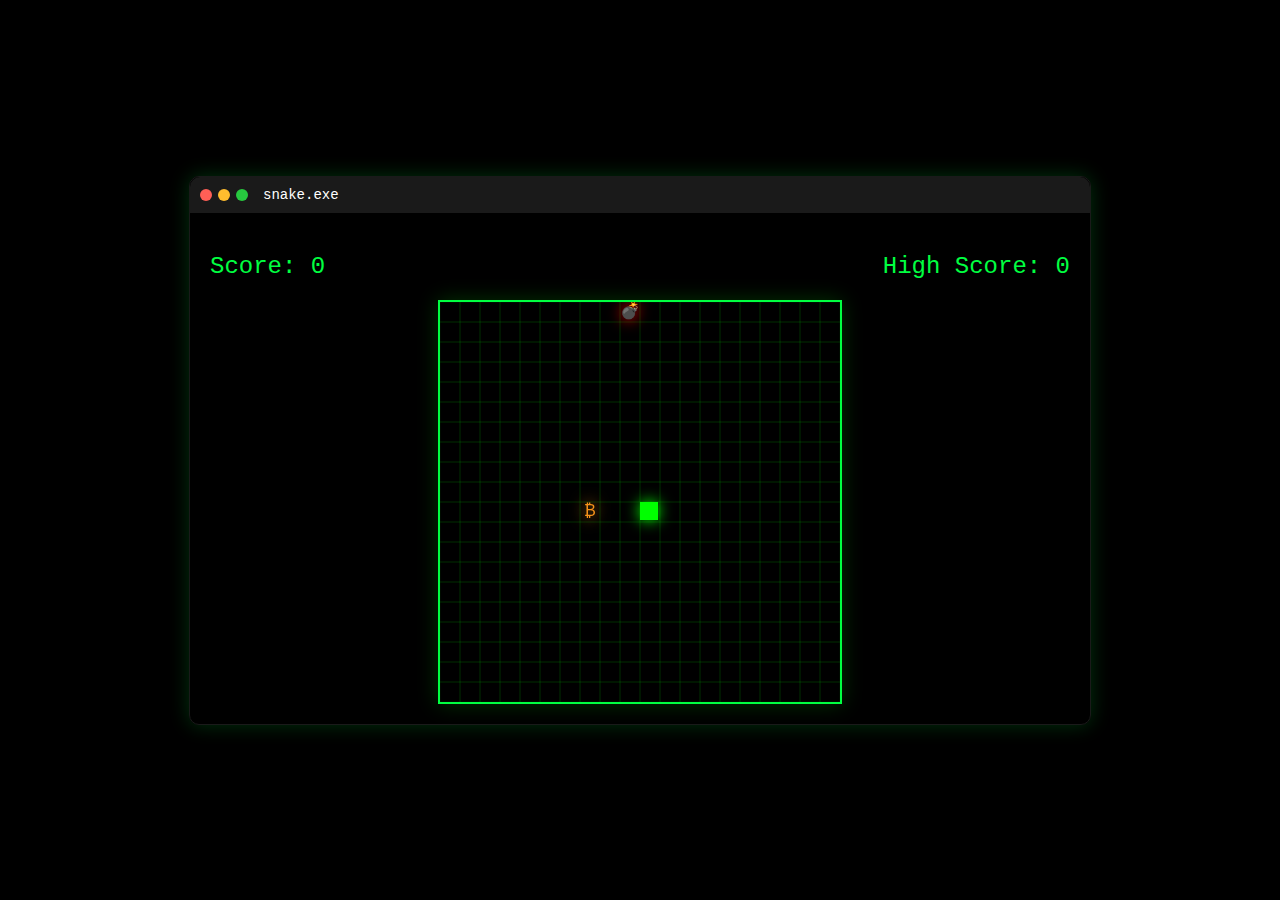
==== snake.html @ 33563375 "bdhibaibfihadbyeGFV" ====
<!DOCTYPE html>
<html lang="en">

<head>
    <meta charset="UTF-8">
    <meta name="viewport" content="width=device-width, initial-scale=1.0, maximum-scale=1.0, user-scalable=no">
    <title>40960 Snake Game</title>
    <style>
        :root {
            --matrix-green: #00ff41;
            --terminal-bg: rgba(0, 0, 0, 0.9);
            --terminal-border: #1a1a1a;
        }

        body {
            margin: 0;
            padding: 20px;
            min-height: 100vh;
            min-height: 100dvh;
            font-family: 'Courier New', monospace;
            background: #000;
            color: var(--matrix-green);
            display: flex;
            justify-content: center;
            align-items: center;
            box-sizing: border-box;
        }

        .terminal {
            width: 90%;
            max-width: 900px;
            background: var(--terminal-bg);
            border: 1px solid var(--terminal-border);
            border-radius: 10px;
            box-shadow: 0 0 20px rgba(0, 255, 65, 0.2);
        }

        .terminal-header {
            padding: 10px;
            background: var(--terminal-border);
            border-top-left-radius: 10px;
            border-top-right-radius: 10px;
            display: flex;
            align-items: center;
        }

        .dots {
            display: flex;
            gap: 6px;
            margin-right: 15px;
        }

        .dot {
            width: 12px;
            height: 12px;
            border-radius: 50%;
        }

        .red {
            background-color: #ff5f56;
        }

        .yellow {
            background-color: #ffbd2e;
        }

        .green {
            background-color: #27c93f;
        }

        .terminal-title {
            color: #fff;
            font-size: 14px;
        }

        .game-container {
            padding: clamp(15px, 3vw, 20px);
            display: flex;
            flex-direction: column;
            align-items: center;
            position: relative;
        }

        canvas {
            border: 2px solid var(--matrix-green);
            background-color: #000;
            max-width: 100%;
            height: auto;
            box-shadow: 0 0 20px rgba(0, 255, 0, 0.2);
        }

        .stats {
            width: 100%;
            display: flex;
            justify-content: space-between;
            margin: 20px 0;
            font-size: clamp(1rem, 3vw, 1.5rem);
        }

        .game-over {
            display: none;
            position: absolute;
            top: 50%;
            left: 50%;
            transform: translate(-50%, -50%);
            font-size: clamp(2rem, 6vw, 3rem);
            color: #ff0000;
            text-align: center;
            background: rgba(0, 0, 0, 0.9);
            padding: 20px;
            border-radius: 10px;
            z-index: 100;
        }

        .restart-btn {
            display: none;
            margin-top: 20px;
            padding: 12px 24px;
            background: rgba(0, 255, 65, 0.1);
            border: 1px solid var(--matrix-green);
            color: var(--matrix-green);
            cursor: pointer;
            font-family: 'Courier New', monospace;
            font-size: 1rem;
            border-radius: 5px;
            transition: all 0.3s ease;
            width: 200px;
            margin-left: auto;
            margin-right: auto;
        }

        .restart-btn:hover {
            background: var(--matrix-green);
            color: black;
            box-shadow: 0 0 15px rgba(0, 255, 65, 0.5);
        }

        /* Media Queries */
        @media screen and (max-width: 768px) {
            body {
                padding: 10px;
            }

            .terminal {
                width: 95%;
            }

            .game-container {
                padding: 10px;
            }
        }

        /* Handle very small screens */
        @media screen and (max-width: 380px) {
            .stats {
                flex-direction: column;
                align-items: center;
                gap: 10px;
            }
        }

        /* Handle landscape orientation on mobile */
        @media screen and (max-height: 600px) and (orientation: landscape) {
            body {
                padding: 10px;
            }

            .terminal {
                height: 95vh;
            }

            canvas {
                height: 60vh;
                width: auto;
            }
        }
    </style>
</head>

<body>
    <div class="terminal">
        <div class="terminal-header">
            <span class="dots">
                <span class="dot red"></span>
                <span class="dot yellow"></span>
                <span class="dot green"></span>
            </span>
            <span class="terminal-title">snake.exe</span>
        </div>

        <div class="game-container">
            <div class="stats">
                <div>Score: <span id="score">0</span></div>
                <div>High Score: <span id="highScore">0</span></div>
            </div>
            <canvas id="gameCanvas" width="400" height="400"></canvas>
            <div id="gameOver" class="game-over">
                GAME OVER<br>
                <button class="restart-btn" id="restartBtn">RESTART</button>
            </div>
        </div>
    </div>

    <script>
        const canvas = document.getElementById('gameCanvas');
        const ctx = canvas.getContext('2d');
        const scoreElement = document.getElementById('score');
        const gameOverElement = document.getElementById('gameOver');

        const gridSize = 20;
        const tileCount = canvas.width / gridSize;

        let snake = [
            { x: 10, y: 10 },
        ];
        let foods = [
            { x: 15, y: 15, type: 'BTC' }
        ];
        let dx = 0;
        let dy = 0;
        let score = 0;
        let gameRunning = true;

        let highScore = localStorage.getItem('snakeHighScore') || 0;
        document.getElementById('highScore').textContent = highScore;
        const restartBtn = document.getElementById('restartBtn');

        let gameSpeed = 200; // Starting speed (milliseconds) - SLOWER
        let baseSpeed = 200; // Base speed to calculate from - SLOWER
        let speedIncrement = 3; // Smaller increment for more gradual speed increase
        let speedThreshold = 100; // More points needed for speed increase
        let gameLoop; // Store interval ID

        // Add these constants for different foods and their values
        const FOODS = {
            BTC: { points: 50, color: '#F7931A', symbol: '₿' },
            ETH: { points: 30, color: '#627EEA', symbol: 'Ξ' },
            SOL: { points: 20, color: '#00FFA3', symbol: '◎' },
            DOGE: { points: 10, color: '#BA9F33', symbol: 'Ð' },
            BOMB: { points: -30, color: '#FF0000', symbol: '💣' }
        };

        // Add these variables at the top with other declarations
        let foodTimer; // Timer for food changes
        const FOOD_CHANGE_INTERVAL = 6000; // 6 seconds in milliseconds

        function initGame() {
            snake = [{ x: 10, y: 10 }];
            generateFood();
            dx = 0;
            dy = 0;
            score = 0;
            gameSpeed = baseSpeed;
            gameRunning = true;
            scoreElement.textContent = score;
            gameOverElement.style.display = 'none';
            restartBtn.style.display = 'none';
            startGameLoop();
            startFoodTimer();
        }

        function gameOver() {
            gameRunning = false;
            gameOverElement.style.display = 'block';
            restartBtn.style.display = 'block';
            clearInterval(foodTimer);

            if (score > highScore) {
                highScore = score;
                localStorage.setItem('snakeHighScore', highScore);
                document.getElementById('highScore').textContent = highScore;
            }
        }

        restartBtn.addEventListener('click', initGame);

        // Add space bar to start/restart
        document.addEventListener('keydown', (event) => {
            if (event.code === 'Space' && !gameRunning) {
                initGame();
            }
        });

        // Initialize the game
        initGame();

        document.addEventListener('keydown', changeDirection);

        function changeDirection(event) {
            const LEFT = 37;
            const UP = 38;
            const RIGHT = 39;
            const DOWN = 40;

            if (event.keyCode === LEFT && dx === 0) {
                dx = -1;
                dy = 0;
            }
            if (event.keyCode === UP && dy === 0) {
                dx = 0;
                dy = -1;
            }
            if (event.keyCode === RIGHT && dx === 0) {
                dx = 1;
                dy = 0;
            }
            if (event.keyCode === DOWN && dy === 0) {
                dx = 0;
                dy = 1;
            }
        }

        function drawGame() {
            if (!gameRunning) return;

            // Move snake
            const head = { x: snake[0].x + dx, y: snake[0].y + dy };

            // Check collision with walls
            if (head.x < 0 || head.x >= tileCount || head.y < 0 || head.y >= tileCount) {
                gameOver();
                return;
            }

            // Check collision with self
            if (checkSnakeCollision()) {
                gameOver();
                return;
            }

            snake.unshift(head);

            // Check if snake ate any food
            let foodEaten = false;
            foods = foods.filter(food => {
                if (head.x === food.x && head.y === food.y) {
                    const foodPoints = FOODS[food.type].points;
                    score += foodPoints;

                    // Handle bomb
                    if (food.type === 'BOMB') {
                        // Remove 3 segments from snake (if possible)
                        for (let i = 0; i < 3; i++) {
                            if (snake.length > 1) { // Keep at least 1 segment
                                snake.pop();
                            }
                        }
                    }

                    // Only show negative score if greater than 0
                    score = Math.max(0, score);
                    scoreElement.textContent = score;

                    if (foodPoints > 0) {
                        updateGameSpeed();
                    }
                    foodEaten = true;
                    return false; // Remove this food
                }
                return true; // Keep this food
            });

            // Generate new food if all were eaten
            if (foods.length === 0) {
                generateFood();
            } else if (!foodEaten) {
                snake.pop();
            }

            // Clear canvas
            ctx.fillStyle = '#000';
            ctx.fillRect(0, 0, canvas.width, canvas.height);

            // Update grid drawing with shadow effect
            ctx.strokeStyle = 'rgba(0, 255, 0, 0.2)';
            ctx.lineWidth = 0.5;
            ctx.shadowColor = 'rgba(0, 255, 0, 0.1)';
            ctx.shadowBlur = 5;
            for (let i = 0; i < tileCount; i++) {
                for (let j = 0; j < tileCount; j++) {
                    ctx.strokeRect(i * gridSize, j * gridSize, gridSize, gridSize);
                }
            }
            ctx.shadowBlur = 0;

            // Draw snake with enhanced glow
            snake.forEach((segment, index) => {
                if (index === 0) {
                    // Head with stronger glow
                    ctx.fillStyle = '#00ff00';
                    ctx.shadowColor = '#00ff00';
                    ctx.shadowBlur = 15;
                    ctx.fillRect(segment.x * gridSize, segment.y * gridSize, gridSize - 2, gridSize - 2);
                    ctx.shadowBlur = 0;
                } else {
                    // Body with gradient effect
                    const alpha = 1 - (index / snake.length) * 0.6;
                    ctx.fillStyle = `rgba(0, 255, 0, ${alpha})`;
                    ctx.fillRect(segment.x * gridSize, segment.y * gridSize, gridSize - 2, gridSize - 2);
                }
            });

            // Draw foods with enhanced glow
            foods.forEach(food => {
                const foodInfo = FOODS[food.type];
                ctx.fillStyle = foodInfo.color;
                ctx.font = `${gridSize - 4}px Arial`;
                ctx.textAlign = 'center';
                ctx.textBaseline = 'middle';
                ctx.shadowColor = foodInfo.color;
                ctx.shadowBlur = 15;
                ctx.fillText(
                    foodInfo.symbol,
                    food.x * gridSize + gridSize / 2,
                    food.y * gridSize + gridSize / 2
                );
            });
            ctx.shadowBlur = 0;
        }

        function generateFood() {
            // Always generate two foods
            let firstFood = generateSingleFood(true); // First food is always safe
            let secondFood = generateSingleFood(true); // Second food is also safe

            // 20% chance to replace second food with a bomb
            if (Math.random() < 0.2) {
                secondFood.type = 'BOMB';
            }

            foods = [firstFood, secondFood];
        }

        // Helper function to generate a single food item
        function generateSingleFood(safeFood = true) {
            let newX, newY;
            do {
                newX = Math.floor(Math.random() * tileCount);
                newY = Math.floor(Math.random() * tileCount);
            } while (
                snake.some(segment => segment.x === newX && segment.y === newY) ||
                foods.some(food => food.x === newX && food.y === newY)
            );

            // Select food type
            const types = Object.keys(FOODS).filter(t => t !== 'BOMB'); // Exclude BOMB from regular selection
            const type = types[Math.floor(Math.random() * types.length)];

            return { x: newX, y: newY, type };
        }

        function checkSnakeCollision() {
            return snake.slice(1).some(segment =>
                segment.x === snake[0].x && segment.y === snake[0].y
            );
        }

        // Game loop
        function startGameLoop() {
            if (gameLoop) clearInterval(gameLoop);
            gameLoop = setInterval(drawGame, gameSpeed);
        }

        // Add this function to calculate speed based on score
        function updateGameSpeed() {
            // Calculate how many speed increases we've earned
            let speedLevel = Math.floor(score / speedThreshold);
            // Calculate new speed (faster as score increases)
            let newSpeed = Math.max(baseSpeed - (speedLevel * speedIncrement), 80); // Higher minimum speed

            // Only update if speed changed
            if (newSpeed !== gameSpeed) {
                gameSpeed = newSpeed;
                startGameLoop();
            }
        }

        function resizeCanvas() {
            const container = document.querySelector('.game-container');
            const containerWidth = container.clientWidth;
            const size = Math.min(containerWidth - 40, 400); // 40px for padding

            canvas.style.width = `${size}px`;
            canvas.style.height = `${size}px`;
        }

        // Call on load and resize
        window.addEventListener('resize', resizeCanvas);
        resizeCanvas();

        // Add this code after your existing event listeners
        let touchStartX = 0;
        let touchStartY = 0;
        const minSwipeDistance = 30; // Minimum distance for a swipe

        document.addEventListener('touchstart', function (event) {
            touchStartX = event.touches[0].clientX;
            touchStartY = event.touches[0].clientY;
        });

        document.addEventListener('touchmove', function (event) {
            event.preventDefault(); // Prevent scrolling while playing
        }, { passive: false });

        document.addEventListener('touchend', function (event) {
            if (!gameRunning) return;

            const touchEndX = event.changedTouches[0].clientX;
            const touchEndY = event.changedTouches[0].clientY;

            const deltaX = touchEndX - touchStartX;
            const deltaY = touchEndY - touchStartY;

            // Check if the swipe was long enough
            if (Math.abs(deltaX) < minSwipeDistance && Math.abs(deltaY) < minSwipeDistance) return;

            // Determine if horizontal or vertical swipe
            if (Math.abs(deltaX) > Math.abs(deltaY)) {
                // Horizontal swipe
                if (deltaX > 0 && dx === 0) {
                    // Swipe right
                    dx = 1;
                    dy = 0;
                } else if (deltaX < 0 && dx === 0) {
                    // Swipe left
                    dx = -1;
                    dy = 0;
                }
            } else {
                // Vertical swipe
                if (deltaY > 0 && dy === 0) {
                    // Swipe down
                    dx = 0;
                    dy = 1;
                } else if (deltaY < 0 && dy === 0) {
                    // Swipe up
                    dx = 0;
                    dy = -1;
                }
            }
        });

        // Add touch support for restart
        document.addEventListener('touchstart', function (event) {
            if (!gameRunning) {
                initGame();
            }
        });

        // Add function to handle food timer
        function startFoodTimer() {
            if (foodTimer) clearInterval(foodTimer);
            foodTimer = setInterval(() => {
                if (gameRunning) {
                    generateFood();
                }
            }, FOOD_CHANGE_INTERVAL);
        }

        // Add cleanup when leaving the page
        window.addEventListener('beforeunload', () => {
            if (foodTimer) clearInterval(foodTimer);
        });
    </script>
</body>

</html>
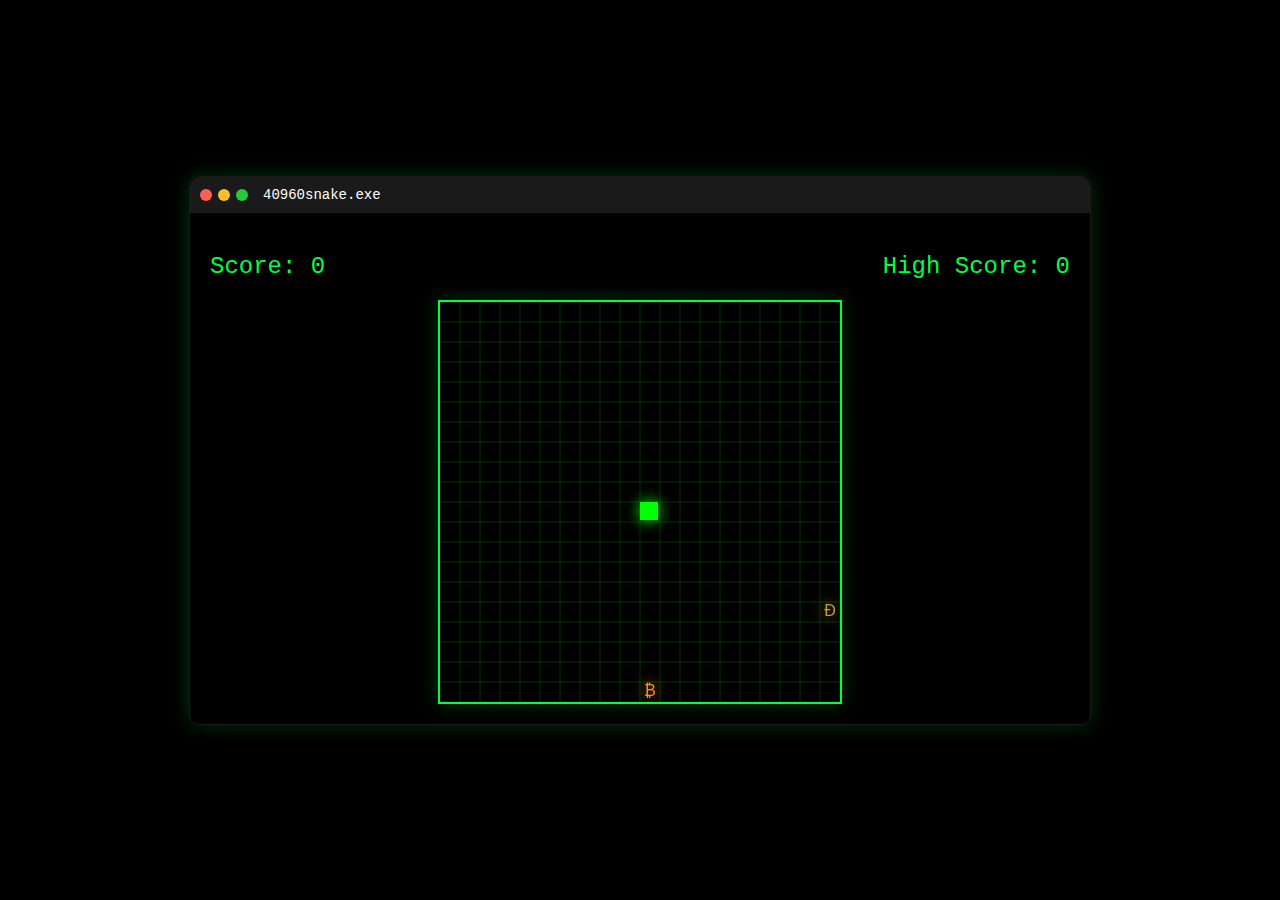
==== commit c0eb3d77: "bdhibaibfihadbyeGFVfgd" ====
--- a/snake.html
+++ b/snake.html
@@ -185,7 +185,7 @@
                 <span class="dot yellow"></span>
                 <span class="dot green"></span>
             </span>
-            <span class="terminal-title">snake.exe</span>
+            <span class="terminal-title">40960snake.exe</span>
         </div>
 
         <div class="game-container">
